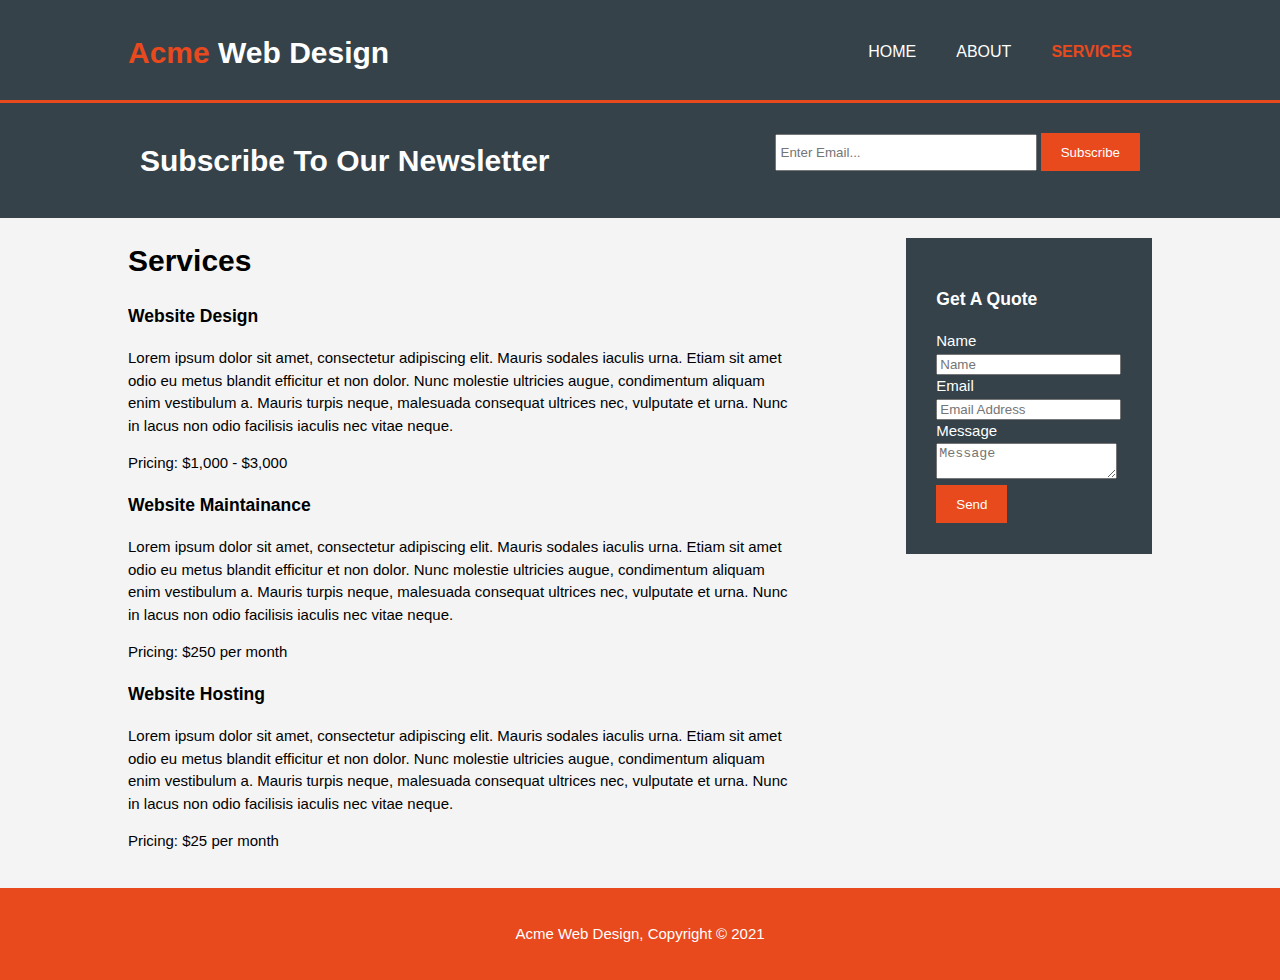
==== services.html @ 5f967083 "added form to the services session" ====
<!DOCTYPE html>
<html>
    <head>
        <meta charset="utf-8">
        <meta name="viewport" content="width=device-width">
        <meta name="description" content="Affordable and professional web design">
        <meta name="keywords" content="web design, affordable design, professional web design">
        <meta name="author" content="Motunrayo Famutimi"> 
        <title>Acme Web Design | Services</title>
        <link rel="stylesheet" href="./css/style.css">
    </head>
    <body>
        <header>
            <div class="container">
                <div id="branding">
                    <h1><span class="highlight">Acme</span> Web Design</h1>
                </div>
                <nav>
                    <ul>
                        <li><a href="index.html">Home</a></li>
                        <li><a href="about.html">About</a></li>
                        <li class="current"><a href="services.html">Services</a></li>
                    </ul>
                </nav>
            </div>
        </header>

         <section id="newsletter">
            <div class="container">
                <h1>Subscribe To Our Newsletter</h1>
                <form>
                    <input type="email" placeholder="Enter Email...">
                    <button type="submit" class="button_1">Subscribe</button>

                </form>
            </div>
        </section>

        <section id="main">
            <div class="container">
                <article id="main-col">
                   <h1 class="page-title">Services</h1>
                   <ul id="services">
                       <li>
                           <h3>Website Design</h3>
                           <p>Lorem ipsum dolor sit amet, consectetur adipiscing elit. Mauris sodales iaculis urna. Etiam sit amet odio eu metus blandit efficitur et non dolor. 
                            Nunc molestie ultricies augue, condimentum aliquam enim vestibulum a. Mauris turpis neque, malesuada consequat ultrices nec, vulputate et urna. 
                            Nunc in lacus non odio facilisis iaculis nec vitae neque.</p>
                            <p>Pricing: $1,000 - $3,000</p>
                        </li>
                        <li>
                            <h3>Website Maintainance</h3>
                            <p>Lorem ipsum dolor sit amet, consectetur adipiscing elit. Mauris sodales iaculis urna. Etiam sit amet odio eu metus blandit efficitur et non dolor. 
                             Nunc molestie ultricies augue, condimentum aliquam enim vestibulum a. Mauris turpis neque, malesuada consequat ultrices nec, vulputate et urna. 
                             Nunc in lacus non odio facilisis iaculis nec vitae neque.</p>
                             <p>Pricing: $250 per month</p>
                         </li>
                         <li>
                            <h3>Website Hosting</h3>
                            <p>Lorem ipsum dolor sit amet, consectetur adipiscing elit. Mauris sodales iaculis urna. Etiam sit amet odio eu metus blandit efficitur et non dolor. 
                             Nunc molestie ultricies augue, condimentum aliquam enim vestibulum a. Mauris turpis neque, malesuada consequat ultrices nec, vulputate et urna. 
                             Nunc in lacus non odio facilisis iaculis nec vitae neque.</p>
                             <p>Pricing: $25 per month</p>
                         </li>
  
                   </ul>
                </article>
            <aside id="sidebar">
                <div class="dark">
                 <h3>Get A Quote</h3>
                 <form class="quote">
                     <div>
                         <label>Name</label><br>
                         <input type="text" placeholder="Name">
                     </div>
                     <div>
                        <label>Email</label><br>
                        <input type="email" placeholder="Email Address">
                    </div>
                    <div>
                        <label>Message</label><br>
                        <textarea placeholder="Message"></textarea>
                    </div>
                    <button class="button_1" type="submit">Send</button>
                 </form>
                </div>
            </aside>
            </div>
        </section>

        <footer>
            <p>Acme Web Design, Copyright &copy; 2021</p>
        </footer>
    </body>












</html>
---- css/style.css ----
body{
    font-family: Arial, Helvetica, sans-serif;
    font-size: 15px;
    line-height: 1.5;
    padding: 0;
    margin: 0;
    background-color: #f4f4f4;   
}

/* Global */
.container{
    width: 80%;
    margin: auto;
    overflow: hidden;
}

ul{
    margin: 0;
    padding: 0;
}

.button_1{
    height: 38px;
    background: #e8491d;
    border: 0;
    padding-left: 20px;
    padding-right: 20px;
    color: #ffffff;
}


.dark{
    padding: 10%;
    background: #35424a;
    color: #ffffff;
    margin-top: 10px;
    margin-bottom: 20px;
    float: right;
}


/* Header */
header{
    background: #35424a;
    color: #ffffff;
    padding-top: 30px;
    min-height: 70px;
    border-bottom: #e8491d 3px solid;
}

header a{
    color: #ffffff;
    text-decoration: none;
    text-transform: uppercase;
    font-size: 16px;
}

header .highlight, header .current a{
    color: #e8491d;
    font-weight: bold;
}

header li{ 
    float: left;
    display: inline;
    padding: 0 20px 0 20px;
}

header #branding{
    float: left;
}

header #branding h1{
    margin: 0;
}
header nav{
    float: right;
    margin-top: 10px;
}

header a:hover{
    color: #cccccc;
    font-weight: bold;
}

/* Showcase */
#showcase{
    min-height: 400px;
    background:url('../images/showcase.jpg') center;
    background-size: cover;
    text-align: center;
    color:#e8491d;
} 

#showcase h1{
    margin-top: 100px;
    font-size: 55px;
    margin-bottom: 10px;
}

#showcase p{
    font-size: 20px;
}

/* newsletter */
#newsletter{
    padding: 15px;
    color: #ffffff;
    background-color: #35424a;
}

#newsletter h1{
    float: left;
}

#newsletter form{
    float: right;
    margin-top: 15px;
}

#newsletter input[type="email"]{
    padding: 4px;
    height: 25px;
    width: 250px;
}

/* Boxes */
#boxes{
    margin-top: 20px;
}

#boxes .box{
    float: left;
    text-align: center;
    width: 30%;
    padding: 10px;
    
}

#boxes .box img{
    width: 90px;
}

/* sidebar */
aside#sidebar{
    float: right;
    width: 30%;
    margin-top: 10px;
}

/* Main-col*/
article#main-col{
    float: left;
    width: 65%;
}

footer{
    padding: 20px;
    margin-top: 20px;
    color: #ffffff;
    background-color: #e8491d;
    text-align: center; 
}






















































}
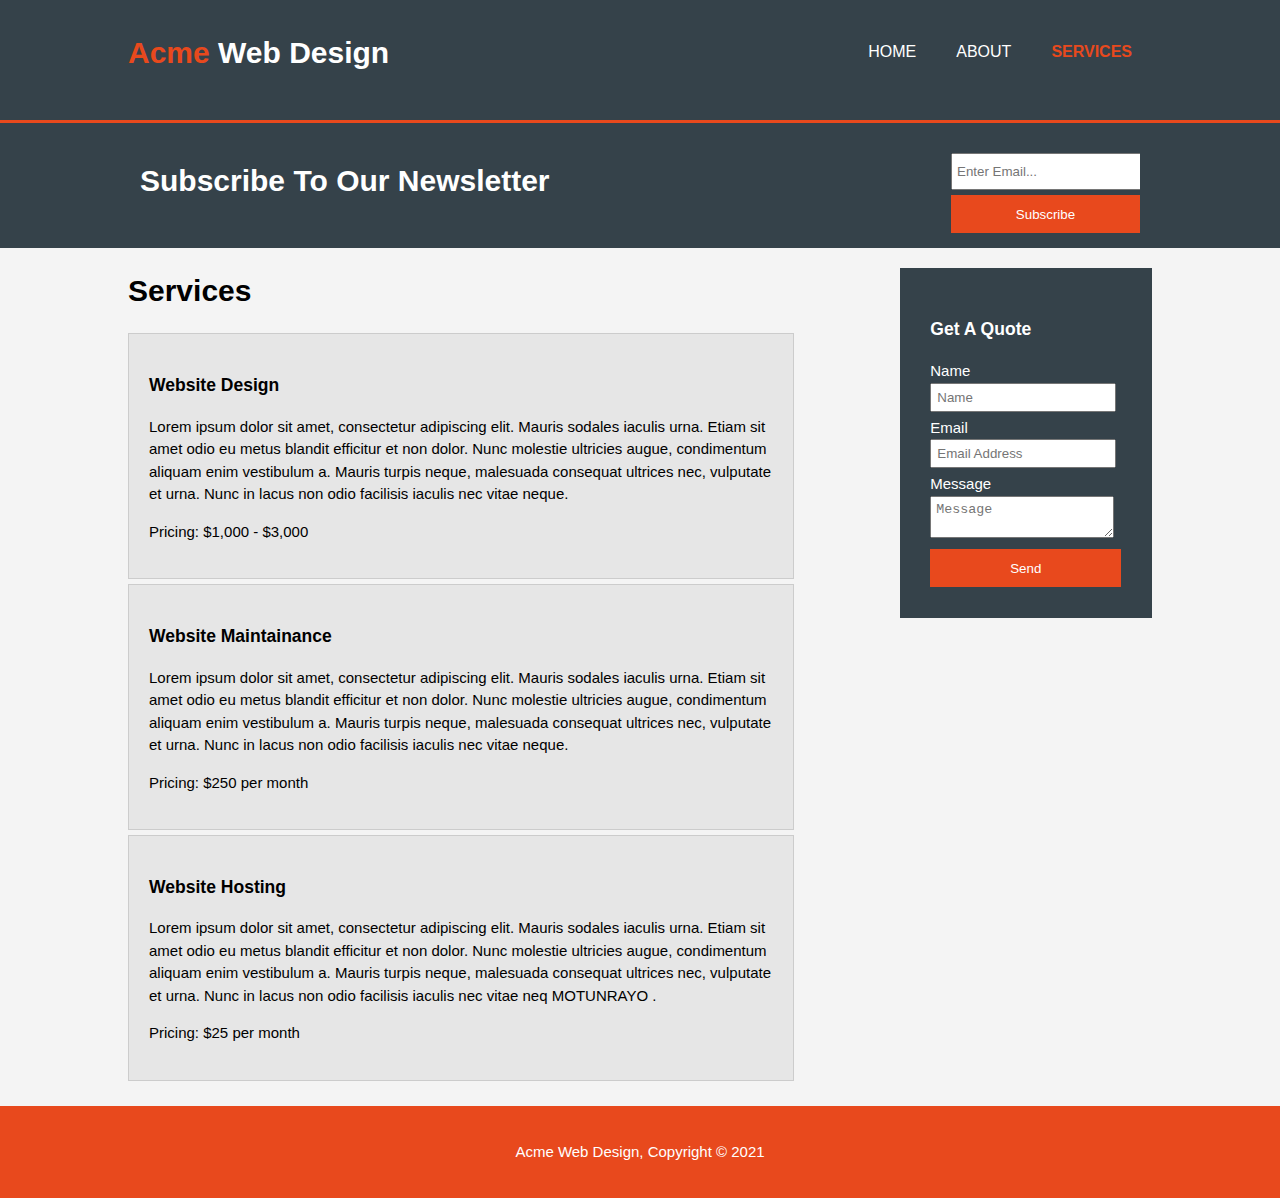
==== commit be9fc0ce: "modified services.html file" ====
--- a/services.html
+++ b/services.html
@@ -59,7 +59,7 @@
                             <h3>Website Hosting</h3>
                             <p>Lorem ipsum dolor sit amet, consectetur adipiscing elit. Mauris sodales iaculis urna. Etiam sit amet odio eu metus blandit efficitur et non dolor. 
                              Nunc molestie ultricies augue, condimentum aliquam enim vestibulum a. Mauris turpis neque, malesuada consequat ultrices nec, vulputate et urna. 
-                             Nunc in lacus non odio facilisis iaculis nec vitae neque.</p>
+                             Nunc in lacus non odio facilisis iaculis nec vitae neq MOTUNRAYO .</p>
                              <p>Pricing: $25 per month</p>
                          </li>
   
--- a/css/style.css
+++ b/css/style.css
@@ -148,12 +148,24 @@
     margin-top: 10px;
 }
 
+aside#sidebar .quote input, aside#sidebar .quote textarea{
+    width: 90%;
+    padding: 5px;
+}
 /* Main-col*/
 article#main-col{
     float: left;
     width: 65%;
 }
 
+/*Services*/
+ul#services li{
+    list-style: none;
+    padding: 20px;
+    border: #cccccc solid 1px;
+    margin-bottom: 5px;
+    background: #e6e6e6;
+}
 footer{
     padding: 20px;
     margin-top: 20px;
@@ -163,7 +175,39 @@
 }
 
 
-
+/* Media Queries */
+@media(max-width: 768px){
+   header #branding,
+   header nav,
+   header nav li,
+   #newsletter h1,
+   #newsletter form,
+   #boxes .box,
+   article#main-col,
+   aside#sidebar{
+       float: none;
+       text-align: center;
+       width: 100%;
+   }
+}
+
+header{
+    padding-bottom: 20px;
+}
+
+#showcase h1{
+    margin-top: 40px;
+}
+
+#newsletter button, .quote button{
+    display: block;
+    width: 100%;
+}
+
+#newsletter form input[type="email"], .quote input, .quote textarea{
+    width: 100%;
+    margin-bottom: 5px;
+}
 
 
 
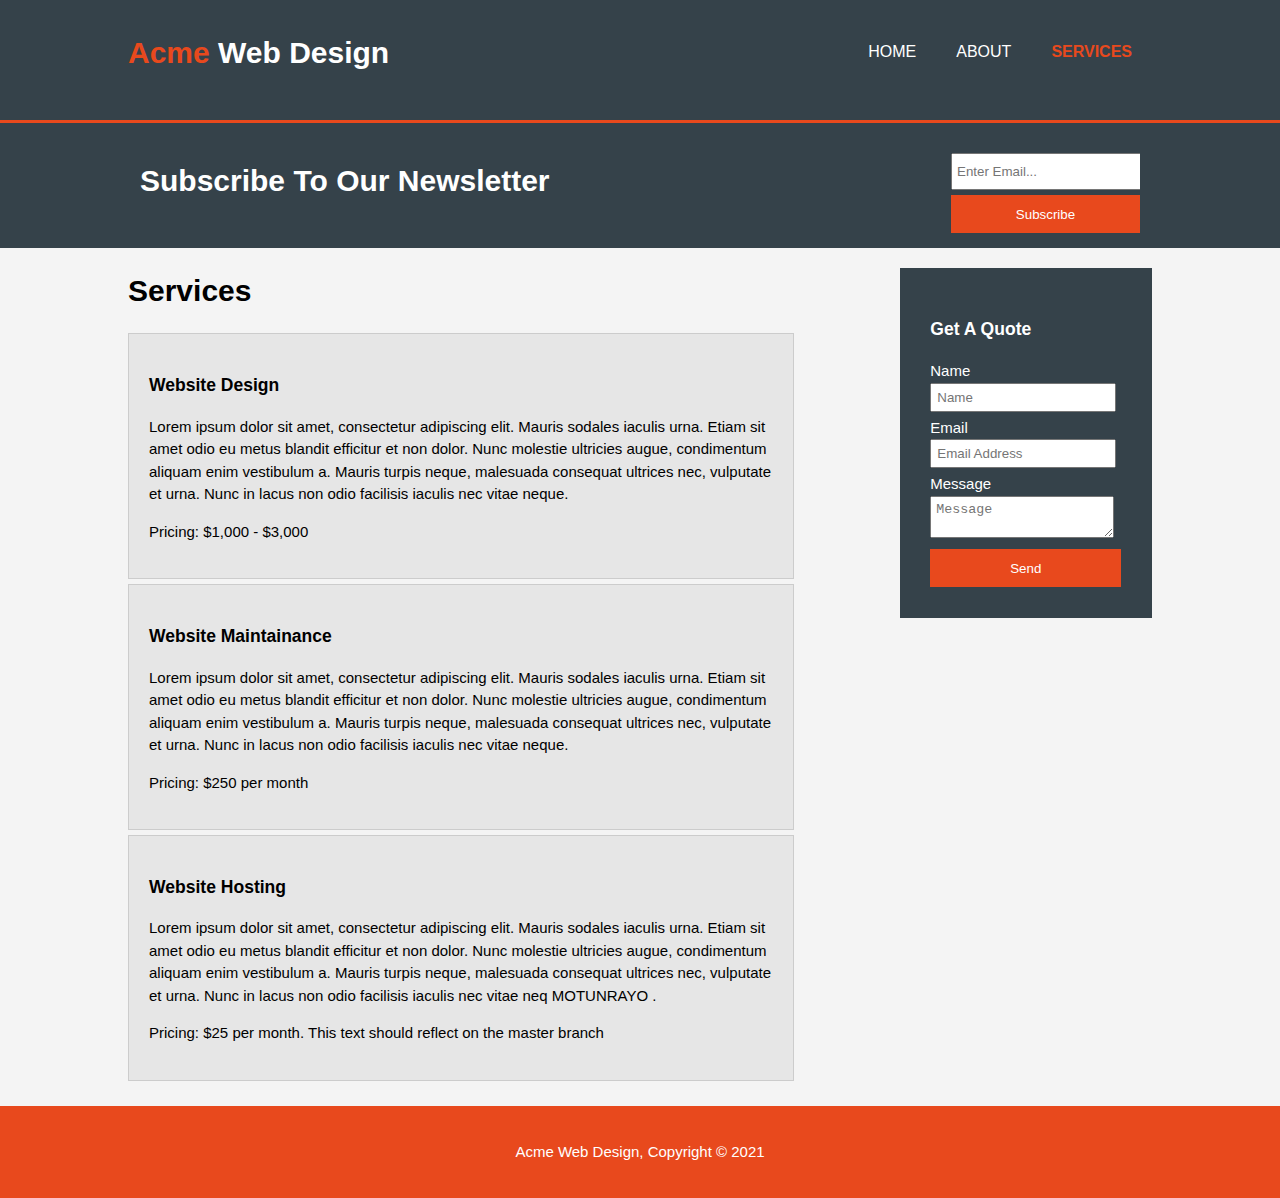
==== commit 7976ee33: "modified services .html" ====
--- a/services.html
+++ b/services.html
@@ -60,7 +60,7 @@
                             <p>Lorem ipsum dolor sit amet, consectetur adipiscing elit. Mauris sodales iaculis urna. Etiam sit amet odio eu metus blandit efficitur et non dolor. 
                              Nunc molestie ultricies augue, condimentum aliquam enim vestibulum a. Mauris turpis neque, malesuada consequat ultrices nec, vulputate et urna. 
                              Nunc in lacus non odio facilisis iaculis nec vitae neq MOTUNRAYO .</p>
-                             <p>Pricing: $25 per month</p>
+                             <p>Pricing: $25 per month. This text should reflect on the master branch</p>
                          </li>
   
                    </ul>
